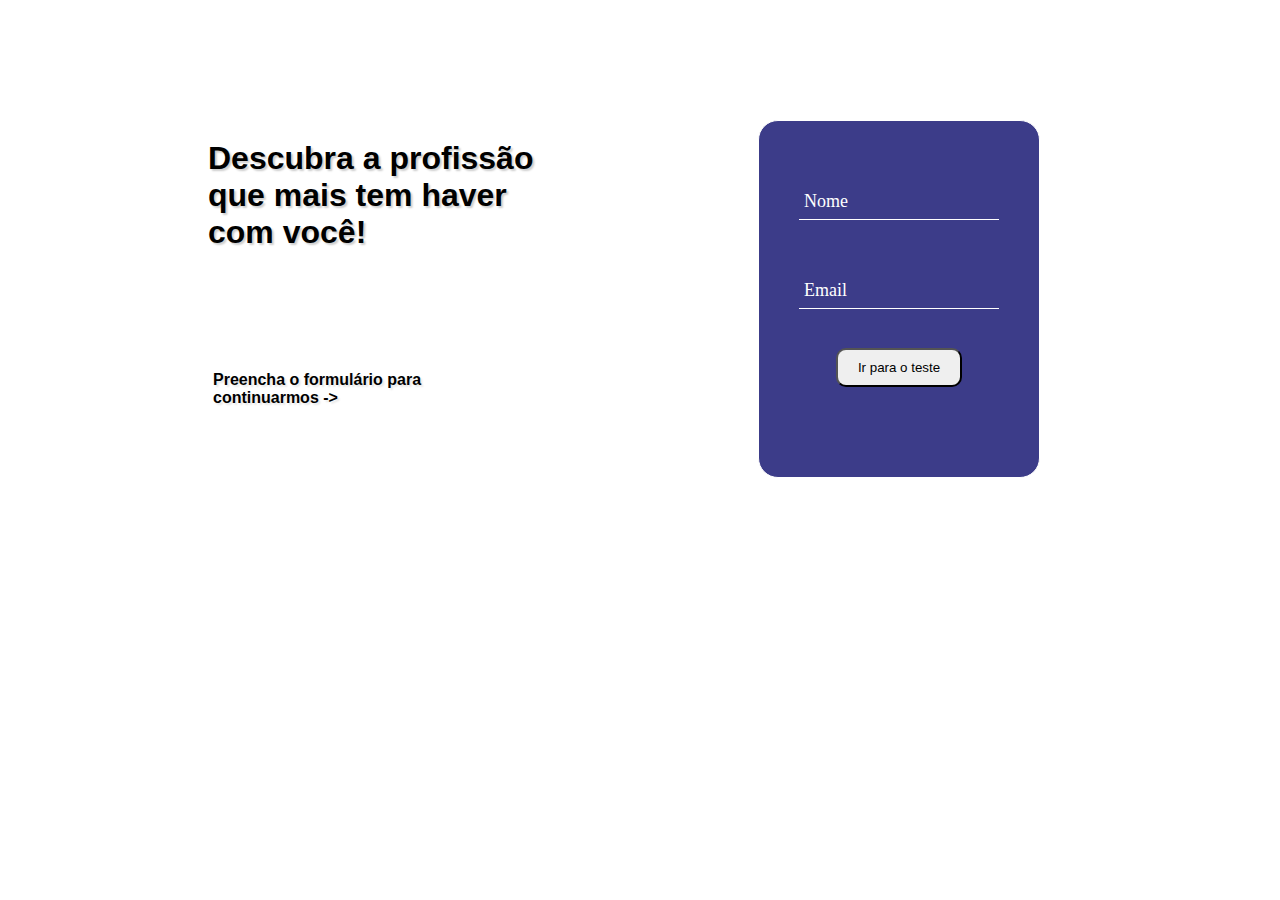
==== testev.html @ 97b9ec4d "commit da ana" ====
<!DOCTYPE html>
<html lang="en">
<head>
    <meta charset="UTF-8">
    <meta name="viewport" content="width=device-width, initial-scale=1.0">
    <title></title>
    <link rel="stylesheet" type="text/css" href="testev.css" media="screen" />
</head>
<body>
  <h1> Descubra a profissão <br> 
    que mais tem haver <br>
    com você!</h1>
    
    <h2>Preencha o formulário para <br>
    continuarmos -></h2>
    
    <form class="form">
        
        <div class="group">
          <input required="true" class="main-input" type="text">
          <span class="highlight-span"></span>
          <label class="lebal-email">Nome</label>
        </div>
        <div class="container-1">
            <div class="group">
                <input required="true" class="main-input" type="text">
                <span class="highlight-span"></span>
                <label class="lebal-email">Email</label>
              </div>
        </div>
        <button class="submit">Ir para o teste</button>
      </form>
</body>
</html>
---- testev.css ----
h1 {
    font-family:'Poppins', sans-serif;
    text-align:left; 
    text-shadow: 2px 2px 2px rgba(0, 0, 0, 0.2);
    margin-top: 140px; 
    margin-left: 200px;
}

h2 {
    font-family:'Poppins', sans-serif;
    font-size: 16px; 
    text-align:left; 
    text-shadow: 2px 2px 2px rgba(0, 0, 0, 0.1);
    margin-top: 120px; 
    margin-left: 205px;
}

.group {
    position: relative;
  }
  
  .form {
    display: -webkit-box;
    display: -ms-flexbox;
    display: flex;
    -webkit-box-pack: center;
    -ms-flex-pack: center;
    justify-content: center;
    -webkit-box-align: center;
    -ms-flex-align: center;
    align-items: center;
    -webkit-box-orient: vertical;
    -webkit-box-direction: normal;
    -ms-flex-direction: column;
    flex-direction: column;
    border: 1px solid white;
    padding: 1200px ;
    padding-top: 60px;
    padding-bottom: 90px;
    padding-right: 40px;
    padding-left: 40px;
    background-color: rgb(60, 60, 137);
    border-radius: 20px;
    position: relative;
    width: 200px;
    margin-left: 750px;
    gap: 20px;
    margin-top: -300px;
  }
  
  .form p {
    padding-bottom: 20px;
    font-size: 24px;
    font-weight: bold;
    letter-spacing: .5px;
    color: white;
  }
  
  .container-1 {
    padding-top: 30px;
  }
  
  .main-input {
    font-size: 16px;
    padding: 10px 10px 10px 5px;
    display: block;
    width: 185px;
    border: none;
    border-bottom: 1px solid #ffffff;
    background: transparent;
    color: #ffffff;
  }
  
  .main-input:focus {
    outline: none;
    border-bottom-color: rgb(227, 83, 227);
  }
  
  .lebal-email {
    color: #ffffff;
    font-size: 18px;
    font-weight: normal;
    position: absolute;
    pointer-events: none;
    left: 5px;
    top: 10px;
    transition: 0.2s ease all;
    -moz-transition: 0.2s ease all;
    -webkit-transition: 0.2s ease all;
  }
  
  .main-input:focus ~ .lebal-email,
  .main-input:valid ~ .lebal-email {
    top: -20px;
    font-size: 14px;
    color:rgb(227, 83, 227);
  }
  
  .highlight-span {
    position: absolute;
    height: 60%;
    width: 0px;
    top: 25%;
    left: 0;
    pointer-events: none;
    opacity: 0.5;
  }
  
  .main-input:focus ~ .highlight-span {
    -webkit-animation: input-focus 0.3s ease;
    animation: input-focus 0.3s ease;
  }
  
  @keyframes input-focus {
    from {
      background: #42ff1c;
    }
  
    to {
      width: 185px;
    }
  }
  
  .submit {
    margin-top: 1.2rem;
    padding: 10px 20px;
    border-radius: 10px;
    
  }
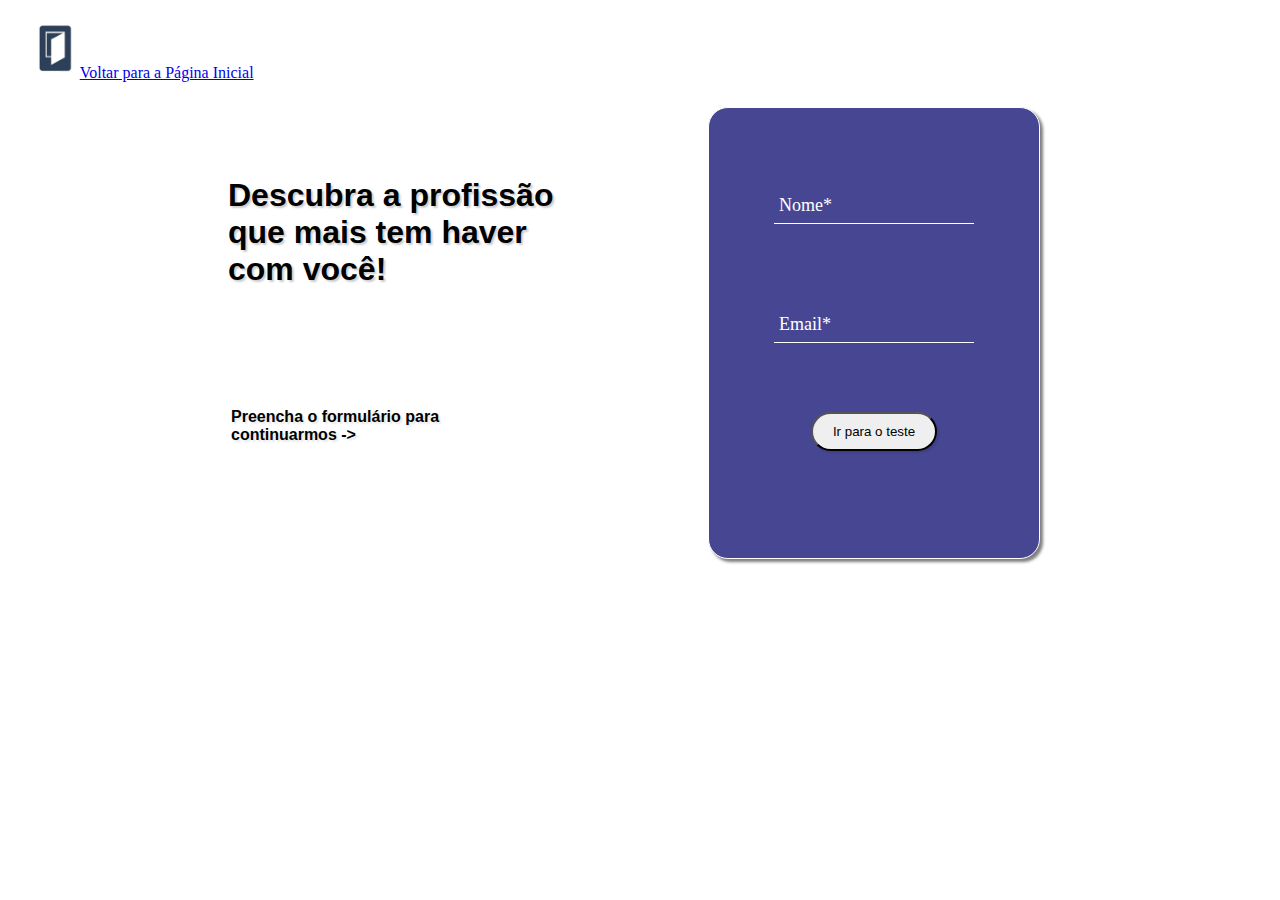
==== commit 307300da: "commit da ana" ====
--- a/testev.html
+++ b/testev.html
@@ -7,6 +7,9 @@
     <link rel="stylesheet" type="text/css" href="testev.css" media="screen" />
 </head>
 <body>
+  <img src="img/logo 1.png" alt="Descrição da imagem">
+  <a href="index.php">Voltar para a Página Inicial</a>
+  
   <h1> Descubra a profissão <br> 
     que mais tem haver <br>
     com você!</h1>
@@ -16,19 +19,27 @@
     
     <form class="form">
         
-        <div class="group">
-          <input required="true" class="main-input" type="text">
-          <span class="highlight-span"></span>
-          <label class="lebal-email">Nome</label>
-        </div>
-        <div class="container-1">
-            <div class="group">
-                <input required="true" class="main-input" type="text">
-                <span class="highlight-span"></span>
-                <label class="lebal-email">Email</label>
-              </div>
-        </div>
-        <button class="submit">Ir para o teste</button>
-      </form>
+      <div class="group">
+        <input required="true" class="main-input" type="text">
+        <span class="highlight-span"></span>
+        <label class="lebal-email">Nome*</label>
+      </div>
+      <div class="container-1">
+          <div class="group">
+              <input required="true" class="main-input" type="text">
+              <span class="highlight-span"></span>
+              <label class="lebal-email">Email*</label>
+            </div>
+      </div>
+      <button class="submit">Ir para o teste</button>
+    </form>
+    <p class="mensagem" id="mensagem">Formulário enviado, obrigado!</p>
+      <script>
+        function enviarFormulario() {
+            document.getElementById("mensagem").style.display = "block";
+        }
+      </script>
+
+      
 </body>
 </html>--- a/testev.css
+++ b/testev.css
@@ -1,9 +1,16 @@
+img {
+  width: 38px; 
+  height: auto; 
+  margin-top: 10px; 
+  margin-left: 30px;
+}
+
 h1 {
     font-family:'Poppins', sans-serif;
     text-align:left; 
     text-shadow: 2px 2px 2px rgba(0, 0, 0, 0.2);
-    margin-top: 140px; 
-    margin-left: 200px;
+    margin-top: 95px; 
+    margin-left: 220px;
 }
 
 h2 {
@@ -12,7 +19,7 @@
     text-align:left; 
     text-shadow: 2px 2px 2px rgba(0, 0, 0, 0.1);
     margin-top: 120px; 
-    margin-left: 205px;
+    margin-left: 223px;
 }
 
 .group {
@@ -39,13 +46,15 @@
     padding-bottom: 90px;
     padding-right: 40px;
     padding-left: 40px;
-    background-color: rgb(60, 60, 137);
+    background-color: rgb(70, 70, 146);
     border-radius: 20px;
     position: relative;
-    width: 200px;
-    margin-left: 750px;
-    gap: 20px;
-    margin-top: -300px;
+    width: 250px;
+    height: 300px;
+    margin-left: 700px;
+    gap: 50px;
+    margin-top: -350px;
+    box-shadow:3px 3px 3px rgba(0, 0, 0, 0.5); ;
   }
   
   .form p {
@@ -113,7 +122,7 @@
   
   @keyframes input-focus {
     from {
-      background: #42ff1c;
+      background: rgb(227, 83, 227);
     }
   
     to {
@@ -124,6 +133,13 @@
   .submit {
     margin-top: 1.2rem;
     padding: 10px 20px;
-    border-radius: 10px;
-    
+    border-radius: 30px;
+    cursor: pointer;
+    box-shadow: 2px 2px 2px rgba(0, 0, 0, 0.1);
   }
+
+  .mensagem {
+    display: none;
+    color: green;
+    font-weight: bold;
+}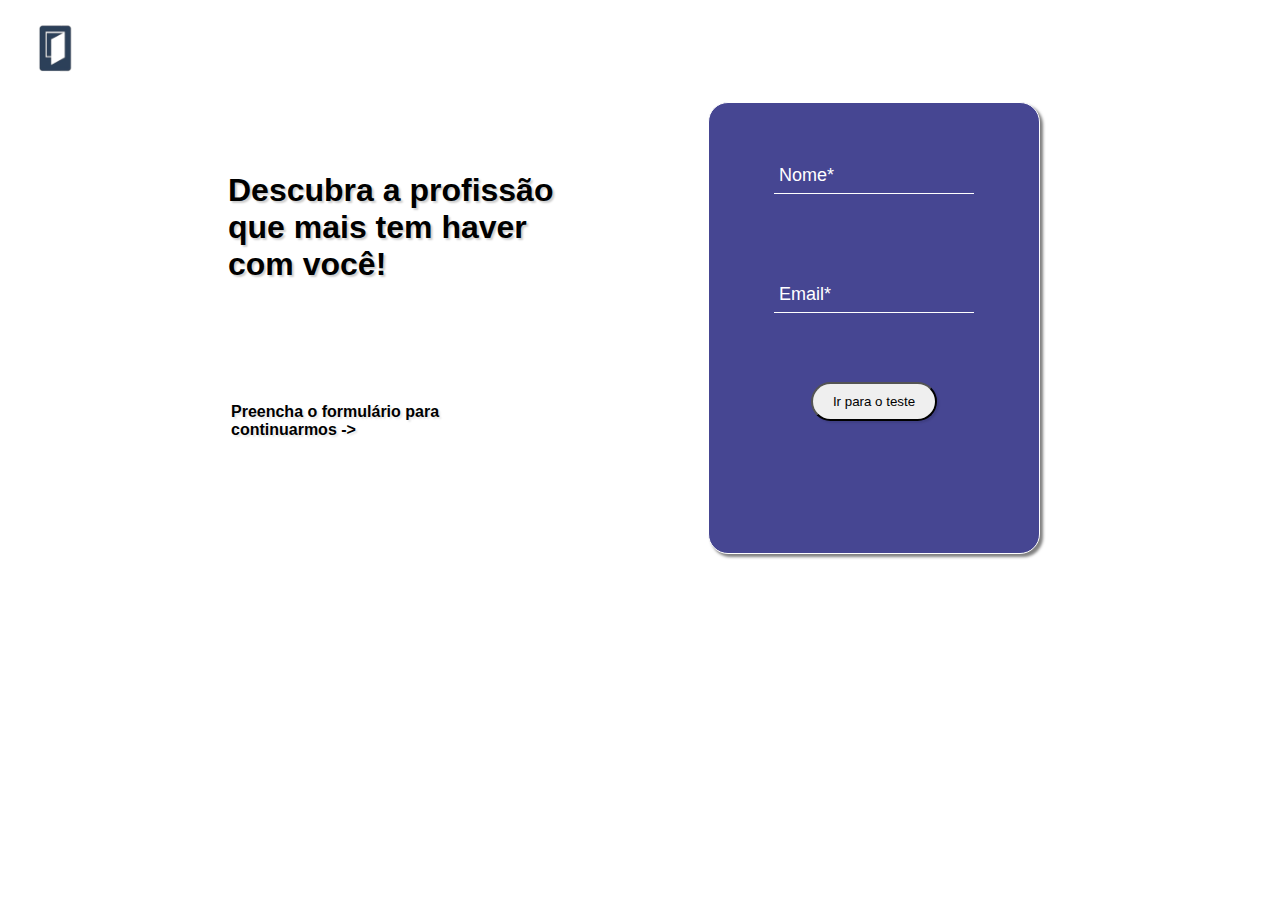
==== commit 3dbf9d6d: "commit ana" ====
--- a/testev.html
+++ b/testev.html
@@ -3,12 +3,12 @@
 <head>
     <meta charset="UTF-8">
     <meta name="viewport" content="width=device-width, initial-scale=1.0">
-    <title></title>
+    <title>Formulário</title>
     <link rel="stylesheet" type="text/css" href="testev.css" media="screen" />
 </head>
 <body>
   <img src="img/logo 1.png" alt="Descrição da imagem">
-  <a href="index.php">Voltar para a Página Inicial</a>
+  <a href="index.php"></a>
   
   <h1> Descubra a profissão <br> 
     que mais tem haver <br>
@@ -32,13 +32,9 @@
             </div>
       </div>
       <button class="submit">Ir para o teste</button>
+      <a href="agradecimento.html"></a>
     </form>
-    <p class="mensagem" id="mensagem">Formulário enviado, obrigado!</p>
-      <script>
-        function enviarFormulario() {
-            document.getElementById("mensagem").style.display = "block";
-        }
-      </script>
+  
 
       
 </body>
--- a/testev.css
+++ b/testev.css
@@ -8,8 +8,8 @@
 h1 {
     font-family:'Poppins', sans-serif;
     text-align:left; 
-    text-shadow: 2px 2px 2px rgba(0, 0, 0, 0.2);
-    margin-top: 95px; 
+    text-shadow: 2px 2px 2px rgba(6, 5, 5, 0.2);
+    margin-top: 90px; 
     margin-left: 220px;
 }
 
@@ -46,7 +46,7 @@
     padding-bottom: 90px;
     padding-right: 40px;
     padding-left: 40px;
-    background-color: rgb(70, 70, 146);
+    background-color: rgb(70, 70, 146);;
     border-radius: 20px;
     position: relative;
     width: 250px;
@@ -54,7 +54,8 @@
     margin-left: 700px;
     gap: 50px;
     margin-top: -350px;
-    box-shadow:3px 3px 3px rgba(0, 0, 0, 0.5); ;
+    box-shadow:3px 3px 3px rgba(0, 0, 0, 0.5); 
+    font-family: 'Poppins', sans-serif;
   }
   
   .form p {
@@ -63,10 +64,12 @@
     font-weight: bold;
     letter-spacing: .5px;
     color: white;
+    
   }
   
   .container-1 {
     padding-top: 30px;
+    font-family: 'Poppins', sans-serif;
   }
   
   .main-input {
@@ -136,10 +139,5 @@
     border-radius: 30px;
     cursor: pointer;
     box-shadow: 2px 2px 2px rgba(0, 0, 0, 0.1);
-  }
-
-  .mensagem {
-    display: none;
-    color: green;
-    font-weight: bold;
+  
 }